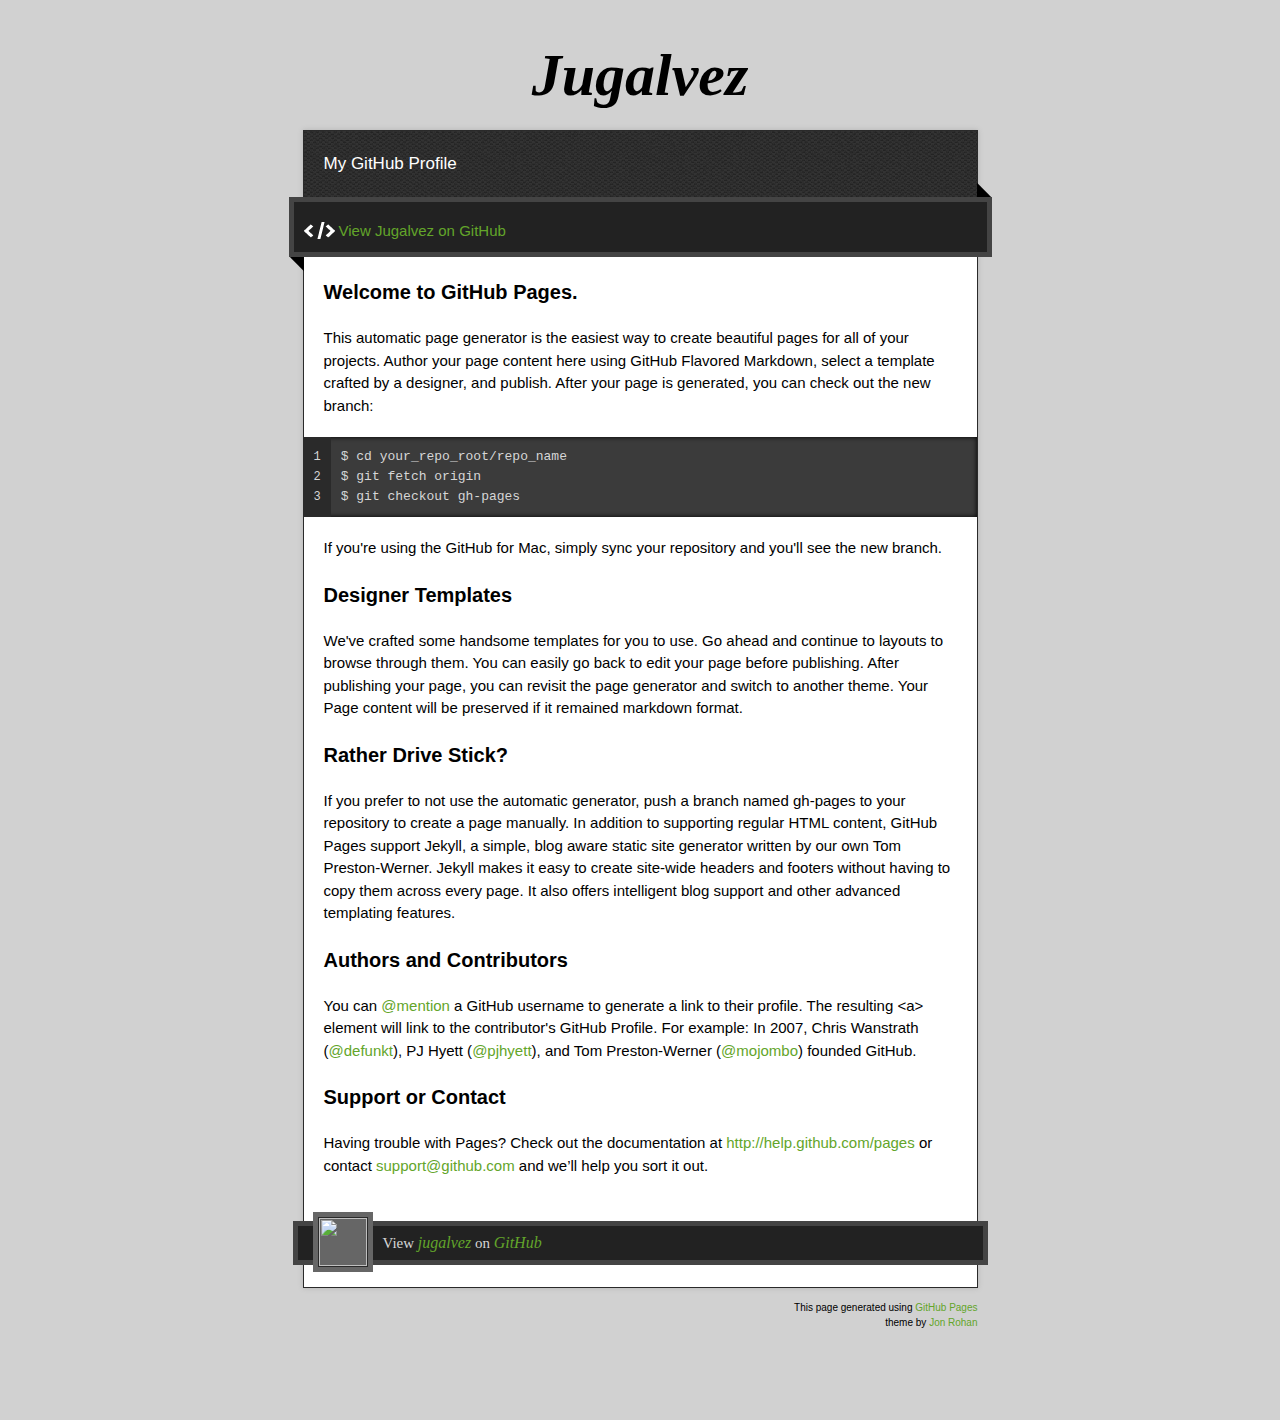
==== index.html @ 057c9011 "Replace master branch with page content via GitHub" ====
<!doctype html>
<!-- The Time Machine GitHub pages theme was designed and developed by Jon Rohan, on Feb 7, 2012. -->
<!-- Follow him for fun. http://twitter.com/jonrohan. Tail his code on http://github.com/jonrohan -->
<html>
<head>
  <meta charset="utf-8">
  <meta http-equiv="X-UA-Compatible" content="IE=edge,chrome=1">

  <link rel="stylesheet" href="stylesheets/stylesheet.css" media="screen"/>
  <link rel="stylesheet" href="stylesheets/pygment_trac.css"/>
  <script type="text/javascript" src="https://ajax.googleapis.com/ajax/libs/jquery/1.7.1/jquery.min.js"></script>
  <script type="text/javascript" src="javascripts/script.js"></script>

  <title>Jugalvez</title>
  <meta name="description" content="My GitHub Profile">

  <meta name="viewport" content="width=device-width,initial-scale=1">

</head>

<body>

  <div class="wrapper">
    <header>
      <h1 class="title">Jugalvez</h1>
    </header>
    <div id="container">
      <p class="tagline">My GitHub Profile</p>
      <div id="main" role="main">
        <div class="download-bar">
        <div class="inner">
          <a href="https://github.com/jugalvez" class="code">View Jugalvez on GitHub</a>
        </div>
        <span class="blc"></span><span class="trc"></span>
        </div>
        <article class="markdown-body">
          <h3>Welcome to GitHub Pages.</h3>

<p>This automatic page generator is the easiest way to create beautiful pages for all of your projects. Author your page content here using GitHub Flavored Markdown, select a template crafted by a designer, and publish. After your page is generated, you can check out the new branch:</p>

<pre><code>$ cd your_repo_root/repo_name
$ git fetch origin
$ git checkout gh-pages
</code></pre>

<p>If you're using the GitHub for Mac, simply sync your repository and you'll see the new branch.</p>

<h3>Designer Templates</h3>

<p>We've crafted some handsome templates for you to use. Go ahead and continue to layouts to browse through them. You can easily go back to edit your page before publishing. After publishing your page, you can revisit the page generator and switch to another theme. Your Page content will be preserved if it remained markdown format.</p>

<h3>Rather Drive Stick?</h3>

<p>If you prefer to not use the automatic generator, push a branch named <code>gh-pages</code> to your repository to create a page manually. In addition to supporting regular HTML content, GitHub Pages support Jekyll, a simple, blog aware static site generator written by our own Tom Preston-Werner. Jekyll makes it easy to create site-wide headers and footers without having to copy them across every page. It also offers intelligent blog support and other advanced templating features.</p>

<h3>Authors and Contributors</h3>

<p>You can <a href="https://github.com/blog/821" class="user-mention">@mention</a> a GitHub username to generate a link to their profile. The resulting <code>&lt;a&gt;</code> element will link to the contributor's GitHub Profile. For example: In 2007, Chris Wanstrath (<a href="https://github.com/defunkt" class="user-mention">@defunkt</a>), PJ Hyett (<a href="https://github.com/pjhyett" class="user-mention">@pjhyett</a>), and Tom Preston-Werner (<a href="https://github.com/mojombo" class="user-mention">@mojombo</a>) founded GitHub.</p>

<h3>Support or Contact</h3>

<p>Having trouble with Pages? Check out the documentation at <a href="http://help.github.com/pages">http://help.github.com/pages</a> or contact <a href="mailto:support@github.com">support@github.com</a> and we’ll help you sort it out.</p>
        </article>
      </div>
    </div>
    <footer>
      <div class="owner">

      <p><a href="https://github.com/jugalvez" class="avatar"><img src="https://secure.gravatar.com/avatar/25b839e90ceeb5f144a3f319e9a1ae0c?s=30&amp;d=https://a248.e.akamai.net/assets.github.com%2Fimages%2Fgravatars%2Fgravatar-user-420.png" width="48" height="48"/></a>View <a href="https://github.com/jugalvez">jugalvez</a> on <a href="https://www.github.com">GitHub</a></p>

      </div>
      <div class="creds">
        <small>This page generated using <a href="https://pages.github.com/">GitHub Pages</a><br/>theme by <a href="http://twitter.com/jonrohan/">Jon Rohan</a></small>
      </div>
    </footer>
  </div>
  <div class="current-section">
    <a href="#top">Scroll to top</a>
    <a href="https://github.com/jugalvez/jugalvez.github.com/tarball/master" class="tar">tar</a><a href="https://github.com/jugalvez/jugalvez.github.com/zipball/master" class="zip">zip</a><a href="" class="code">source code</a>
    <p class="name"></p>
  </div>

  
</body>
</html>
---- stylesheets/stylesheet.css ----
/* http://meyerweb.com/eric/tools/css/reset/
   v2.0 | 20110126
   License: none (public domain)
*/

html, body, div, span, applet, object, iframe,
h1, h2, h3, h4, h5, h6, p, blockquote, pre,
a, abbr, acronym, address, big, cite, code,
del, dfn, em, img, ins, kbd, q, s, samp,
small, strike, strong, sub, sup, tt, var,
b, u, i, center,
dl, dt, dd, ol, ul, li,
fieldset, form, label, legend,
table, caption, tbody, tfoot, thead, tr, th, td,
article, aside, canvas, details, embed,
figure, figcaption, footer, header, hgroup,
menu, nav, output, ruby, section, summary,
time, mark, audio, video {
  margin: 0;
  padding: 0;
  border: 0;
  font-size: 100%;
  font: inherit;
  vertical-align: baseline;
}
/* HTML5 display-role reset for older browsers */
article, aside, details, figcaption, figure,
footer, header, hgroup, menu, nav, section {
  display: block;
}
body {
  line-height: 1;
}
ol, ul {
  list-style: none;
}
blockquote, q {
  quotes: none;
}
blockquote:before, blockquote:after,
q:before, q:after {
  content: '';
  content: none;
}
table {
  border-collapse: collapse;
  border-spacing: 0;
}

/* Style */

body {
  font-size: 15px;
  font-family: Arial, Arial, Helvetica, sans-serif;
  line-height: 1.5;
  background: #D1D1D1;
}

a {
  color: #63a52a;
  text-decoration: none;
  -webkit-transition: color ease-in-out 0.3s;
}

a:hover {
  text-decoration: underline;
  color: #90D355;
}

h1.title {
  margin: 30px 20px 10px;
  font-size: 60px;
  font-weight: bold;
  font-style: italic;
  font-family:Georgia, serif;
  text-align: center;
}

.wrapper {
  width: 675px;
  margin: 0 auto;
}

#container {
  border: 1px solid #2a2a2a;
  background: #ddd url(../images/pattern.png);
  box-shadow: 0 0 5px #b1b1b1;
}

p.tagline {
  padding: 20px 20px 0;
  color: #fff;
  font-size: 17px;
}

#main {
  margin-top: 20px;
  padding: 0 20px 90px;
  background-color: #fff;
}

.download-bar {
  background: #222;
  border: 5px solid #444;
  padding: 10px;
  margin: 0 -35px 20px;
  position: relative;
}

.download-bar .inner {
  overflow: hidden;
}

.download-bar .watch-fork iframe {
  display: block;
  float: left;
  border-right: 1px solid #ddd;
  padding-right: 5px;
}
.download-bar .watch-fork iframe.last {
  border-right: 0 none;
  padding-right: 0;
  padding-left: 5px;
  border-left: 1px solid #fff;
}
.download-bar .watch-fork {
  overflow: hidden;
  float: right;
  background-color: #eee;
  padding: 5px;
  border-radius: 3px;
}

.download-bar .blc {
  border: 10px solid black;
  border-color: transparent transparent black;
  width: 0;
  height: 0;
  display: block;
  position: absolute;
  bottom: -15px;
  left: 0;
  -moz-transform: rotate(45deg);
  -webkit-transform: rotate(45deg);
}

.download-bar .trc {
  border: 10px solid black;
  border-color:  black transparent transparent;
  width: 0;
  height: 0;
  display: block;
  position: absolute;
  top: -15px;
  right: 0;
  -moz-transform: rotate(45deg);
  -webkit-transform: rotate(45deg);
}

.download-bar .avatar {
  border: 1px solid black;
  display: block;
  padding: 4px;
  float: left;
}

.download-bar .avatar img {
  display: block;
}

.download-bar a.code {
  background: transparent url(../images/code.png) no-repeat 0 2px;
  padding-left: 35px;
  margin-top: 8px;
  display: block;
  float: left;
  text-indent: 0;
  width: auto;
  height: auto;
  opacity: 1;
  -moz-opacity: 1;
  filter:alpha(opacity=1);
}

.current-section {
  position: fixed;
  top: 0;
  left: 50%;
  width: 693px;
  margin-left: -352px;
  background: #222;
  border: 5px solid #444;
  color: #fff;
  opacity: 0;
  visibility: hidden;
  -webkit-transition: opacity ease-in-out 0.3s;
}

.current-section p {
  padding: 5px 27px;
  font-size: 24px;
  font-weight: bold;
}

.current-section a {
  float: right;
  text-indent: -10000px;
  background: transparent url(../images/top.png) no-repeat 0 0;
  width: 20px;
  height: 20px;
  opacity: 0.8;
  margin-right: 12px;
  margin-top: 12px;
  -moz-opacity: 0.8;
  filter:alpha(opacity=8);
  -webkit-transition: opacity ease-in-out 0.3s;
}

.current-section a:hover {
  opacity: 1;
  -moz-opacity: 1;
  filter:alpha(opacity=1);
}

.current-section a.zip {
  margin-right: 8px;
}

a.zip,
a.zip span {
  background: transparent url(../images/zip.png) no-repeat 0 0;
  width: 30px;
  height: 21px;
  opacity: 0.8;
  display: inline-block;
  text-indent: -10000px;
  -moz-opacity: 0.8;
  filter:alpha(opacity=8);
  -webkit-transition: opacity ease-in-out 0.3s;
}

a.tar,
a.tar span {
  background: transparent url(../images/tar.png) no-repeat 0 0;
  width: 30px;
  height: 21px;
  opacity: 0.8;
  display: inline-block;
  text-indent: -10000px;
  -moz-opacity: 0.8;
  filter:alpha(opacity=8);
  -webkit-transition: opacity ease-in-out 0.3s;
}

a.code {
  background: transparent url(../images/code.png) no-repeat 0 2px;
  width: 30px;
  height: 21px;
  display: block;
  opacity: 0.8;
  display: inline-block;
  text-indent: -10000px;
  -moz-opacity: 0.8;
  filter:alpha(opacity=8);
  -webkit-transition: opacity ease-in-out 0.3s;
}

a.zip:hover,
a.tar:hover,
a.code:hover {
  opacity: 1;
  -moz-opacity: 1;
  filter:alpha(opacity=1);
}

a.download-button {
  border: 1px solid black;
  border-radius: 3px;
  display: inline-block;
  text-indent: 0!important;
  width: auto;
  float: right;
  background: #999; /* for non-css3 browsers */
  filter: progid:DXImageTransform.Microsoft.gradient(startColorstr='#37ADD4', endColorstr='#1B657E'); /* for IE */
  background: -webkit-gradient(linear, left top, left bottom, from(#37ADD4), to(#1B657E)); /* for webkit browsers */
  background: -moz-linear-gradient(top,  #37ADD4,  #1B657E); /* for firefox 3.6+ */
  height: auto;
  margin-left: 10px;
}

a.download-button span {
  background-position: 10px 5px;
  width: auto;
  height: auto;
  padding: 5px 10px;
  padding-left: 45px;
  display: inline-block;
  text-indent: 0!important;
  color: #fff;
}

footer {
  margin-bottom: 60px;
  padding-bottom: 60px;
}

footer .owner {
  background: #222;
  border: 5px solid #444;
  padding: 5px 15px;
  margin: -67px -10px 35px;
  color: #d6d6d6;
}

footer .creds small {
  float: right;
  font-size: 10px;
  text-align: right;
  margin-left: 15px;
}

footer .owner .avatar {
  background-color: #666;
  display: block;
  margin: -19px 10px 0 0;
  width: 60px;
  float: left;
}

footer .owner img {
  display: block;
  border: 1px solid #2a2a2a;
  margin: 5px;
}

footer .owner p {
  font-family:Georgia, serif;
}

footer .owner p a {
  font-size: 16px;
  font-style: italic;
}

/* Markdown */
.markdown-body h1,
.markdown-body h2,
.markdown-body h3,
.markdown-body h4,
.markdown-body h5,
.markdown-body h6,
.markdown-body p,
.markdown-body pre,
.markdown-body ul,
.markdown-body ol,
.markdown-body dl,
.markdown-body table,
.markdown-body blockquote {
  margin-bottom: 20px;
}

.markdown-body h1,
.markdown-body h2,
.markdown-body h3,
.markdown-body h4,
.markdown-body h5,
.markdown-body h6 {
  font-weight: bold;
}

.markdown-body h1 {
  font-size: 28px;
}

.markdown-body h2 {
  font-size: 24px;
  color: #557398;
}

.markdown-body h3 {
  font-size: 20px;
}

.markdown-body h4 {
  font-size: 18px;
}

.markdown-body h5 {
  font-size: 16px;
}

.markdown-body pre {
  padding: 10px 70px 10px 0;
  margin-left: -20px;
  margin-right: -20px;
  font-family: 'Monaco', 'Lucida Console', monospace;
  font-size: 13px;
  line-height: 20px;
  box-shadow: inset 0 0 5px #000;
  word-wrap: break-word;
  background-color:#3b3b3b;
  color: #d6d6d6;
}

.markdown-body pre.lines {
  font-size: 12px;
  margin:0 10px 0 -20px;
  padding: 10px;
  float:  left;
  display: block;
  text-align: right;
  box-shadow: none;
  background-color:#2a2a2a;
  color: #d6d6d6;
}

.markdown-body ul,
.markdown-body ol {
  padding-left: 30px;
}

.markdown-body ul {
  list-style-type: disc;
}

.markdown-body li,
.markdown-body li p,
.markdown-body dd,
.markdown-body dd p {
  margin-bottom: 10px;
}

.markdown-body li pre,
.markdown-body li pre.lines,
.markdown-body dd pre,
.markdown-body dd pre.lines {
  margin-left: -35px;
}

.markdown-body dt {
  font-weight: bold;
  font-style: italic;
}

.markdown-body dd {
  margin-left: 15px;
}

.markdown-body table {
  width: 673px;
  margin-left: -20px;
  margin-right: -20px;
}

.markdown-body tbody {
  border-top: 2px solid #557398;
  border-bottom: 2px solid #557398;
  background-color: #EBEFF4;
}

.markdown-body table td * {
  margin: 0;
}

.markdown-body td {
  border-right: 1px solid #557398;
  border-bottom: 1px solid #557398;
  padding: 5px;
}

.markdown-body td:first-child,
.markdown-body th:first-child {
  width: 30%;
  padding-left: 20px;
}

.markdown-body td:last-child {
  border-right: 0 none;
}

.markdown-body th {
  font-size: 18px;
  font-weight: bold;
  text-align: left;
  padding: 5px;
}

.markdown-body tt {
  background-color:#3b3b3b;
  color: #d6d6d6;
  padding: 2px 3px;
}

.markdown-body blockquote {
  font-style: italic;
  font-family:Georgia, serif;
  font-size: 17px;
  border-top: 3px solid #333;
  border-bottom: 3px solid #333;
  padding: 10px 20px;
  padding-left: 50px;
}

.markdown-body blockquote:before {
  font-style: italic;
  font-family: Georgia, serif;
  font-size: 90px;
  height: 90px;
  margin-left: -60px;
  margin-top: -25px;
  content: "‟";
  display: block;
  float: left;
}

.markdown-body img {
  max-width: 100%;
  @include box-sizing(border-box);
}

.highlight  { background: #ffffff; }
.highlight .c { color: #999988; font-style: italic } /* Comment */
.highlight .err { color: #a61717; background-color: #e3d2d2 } /* Error */
.highlight .k { font-weight: bold } /* Keyword */
.highlight .o { font-weight: bold } /* Operator */
.highlight .cm { color: #999988; font-style: italic } /* Comment.Multiline */
.highlight .cp { color: #999999; font-weight: bold } /* Comment.Preproc */
.highlight .c1 { color: #999988; font-style: italic } /* Comment.Single */
.highlight .cs { color: #999999; font-weight: bold; font-style: italic } /* Comment.Special */
.highlight .gd { color: #000000; background-color: #ffdddd } /* Generic.Deleted */
.highlight .gd .x { color: #000000; background-color: #ffaaaa } /* Generic.Deleted.Specific */
.highlight .ge { font-style: italic } /* Generic.Emph */
.highlight .gr { color: #aa0000 } /* Generic.Error */
.highlight .gh { color: #999999 } /* Generic.Heading */
.highlight .gi { color: #000000; background-color: #ddffdd } /* Generic.Inserted */
.highlight .gi .x { color: #000000; background-color: #aaffaa } /* Generic.Inserted.Specific */
.highlight .go { color: #888888 } /* Generic.Output */
.highlight .gp { color: #555555 } /* Generic.Prompt */
.highlight .gs { font-weight: bold } /* Generic.Strong */
.highlight .gu { color: #800080; font-weight: bold; } /* Generic.Subheading */
.highlight .gt { color: #aa0000 } /* Generic.Traceback */
.highlight .kc { font-weight: bold } /* Keyword.Constant */
.highlight .kd { font-weight: bold } /* Keyword.Declaration */
.highlight .kn { font-weight: bold } /* Keyword.Namespace */
.highlight .kp { font-weight: bold } /* Keyword.Pseudo */
.highlight .kr { font-weight: bold } /* Keyword.Reserved */
.highlight .kt { color: #445588; font-weight: bold } /* Keyword.Type */
.highlight .m { color: #009999 } /* Literal.Number */
.highlight .s { color: #d14 } /* Literal.String */
.highlight .na { color: #008080 } /* Name.Attribute */
.highlight .nb { color: #0086B3 } /* Name.Builtin */
.highlight .nc { color: #445588; font-weight: bold } /* Name.Class */
.highlight .no { color: #008080 } /* Name.Constant */
.highlight .ni { color: #800080 } /* Name.Entity */
.highlight .ne { color: #990000; font-weight: bold } /* Name.Exception */
.highlight .nf { color: #990000; font-weight: bold } /* Name.Function */
.highlight .nn { color: #555555 } /* Name.Namespace */
.highlight .nt { color: #000080 } /* Name.Tag */
.highlight .nv { color: #008080 } /* Name.Variable */
.highlight .ow { font-weight: bold } /* Operator.Word */
.highlight .w { color: #bbbbbb } /* Text.Whitespace */
.highlight .mf { color: #009999 } /* Literal.Number.Float */
.highlight .mh { color: #009999 } /* Literal.Number.Hex */
.highlight .mi { color: #009999 } /* Literal.Number.Integer */
.highlight .mo { color: #009999 } /* Literal.Number.Oct */
.highlight .sb { color: #d14 } /* Literal.String.Backtick */
.highlight .sc { color: #d14 } /* Literal.String.Char */
.highlight .sd { color: #d14 } /* Literal.String.Doc */
.highlight .s2 { color: #d14 } /* Literal.String.Double */
.highlight .se { color: #d14 } /* Literal.String.Escape */
.highlight .sh { color: #d14 } /* Literal.String.Heredoc */
.highlight .si { color: #d14 } /* Literal.String.Interpol */
.highlight .sx { color: #d14 } /* Literal.String.Other */
.highlight .sr { color: #009926 } /* Literal.String.Regex */
.highlight .s1 { color: #d14 } /* Literal.String.Single */
.highlight .ss { color: #990073 } /* Literal.String.Symbol */
.highlight .bp { color: #999999 } /* Name.Builtin.Pseudo */
.highlight .vc { color: #008080 } /* Name.Variable.Class */
.highlight .vg { color: #008080 } /* Name.Variable.Global */
.highlight .vi { color: #008080 } /* Name.Variable.Instance */
.highlight .il { color: #009999 } /* Literal.Number.Integer.Long */
---- stylesheets/pygment_trac.css ----
.highlight  { background: #ffffff; }
.highlight .c { color: #999988; font-style: italic } /* Comment */
.highlight .err { color: #a61717; background-color: #e3d2d2 } /* Error */
.highlight .k { font-weight: bold } /* Keyword */
.highlight .o { font-weight: bold } /* Operator */
.highlight .cm { color: #999988; font-style: italic } /* Comment.Multiline */
.highlight .cp { color: #999999; font-weight: bold } /* Comment.Preproc */
.highlight .c1 { color: #999988; font-style: italic } /* Comment.Single */
.highlight .cs { color: #999999; font-weight: bold; font-style: italic } /* Comment.Special */
.highlight .gd { color: #000000; background-color: #ffdddd } /* Generic.Deleted */
.highlight .gd .x { color: #000000; background-color: #ffaaaa } /* Generic.Deleted.Specific */
.highlight .ge { font-style: italic } /* Generic.Emph */
.highlight .gr { color: #aa0000 } /* Generic.Error */
.highlight .gh { color: #999999 } /* Generic.Heading */
.highlight .gi { color: #000000; background-color: #ddffdd } /* Generic.Inserted */
.highlight .gi .x { color: #000000; background-color: #aaffaa } /* Generic.Inserted.Specific */
.highlight .go { color: #888888 } /* Generic.Output */
.highlight .gp { color: #555555 } /* Generic.Prompt */
.highlight .gs { font-weight: bold } /* Generic.Strong */
.highlight .gu { color: #800080; font-weight: bold; } /* Generic.Subheading */
.highlight .gt { color: #aa0000 } /* Generic.Traceback */
.highlight .kc { font-weight: bold } /* Keyword.Constant */
.highlight .kd { font-weight: bold } /* Keyword.Declaration */
.highlight .kn { font-weight: bold } /* Keyword.Namespace */
.highlight .kp { font-weight: bold } /* Keyword.Pseudo */
.highlight .kr { font-weight: bold } /* Keyword.Reserved */
.highlight .kt { color: #445588; font-weight: bold } /* Keyword.Type */
.highlight .m { color: #009999 } /* Literal.Number */
.highlight .s { color: #d14 } /* Literal.String */
.highlight .na { color: #008080 } /* Name.Attribute */
.highlight .nb { color: #0086B3 } /* Name.Builtin */
.highlight .nc { color: #445588; font-weight: bold } /* Name.Class */
.highlight .no { color: #008080 } /* Name.Constant */
.highlight .ni { color: #800080 } /* Name.Entity */
.highlight .ne { color: #990000; font-weight: bold } /* Name.Exception */
.highlight .nf { color: #990000; font-weight: bold } /* Name.Function */
.highlight .nn { color: #555555 } /* Name.Namespace */
.highlight .nt { color: #000080 } /* Name.Tag */
.highlight .nv { color: #008080 } /* Name.Variable */
.highlight .ow { font-weight: bold } /* Operator.Word */
.highlight .w { color: #bbbbbb } /* Text.Whitespace */
.highlight .mf { color: #009999 } /* Literal.Number.Float */
.highlight .mh { color: #009999 } /* Literal.Number.Hex */
.highlight .mi { color: #009999 } /* Literal.Number.Integer */
.highlight .mo { color: #009999 } /* Literal.Number.Oct */
.highlight .sb { color: #d14 } /* Literal.String.Backtick */
.highlight .sc { color: #d14 } /* Literal.String.Char */
.highlight .sd { color: #d14 } /* Literal.String.Doc */
.highlight .s2 { color: #d14 } /* Literal.String.Double */
.highlight .se { color: #d14 } /* Literal.String.Escape */
.highlight .sh { color: #d14 } /* Literal.String.Heredoc */
.highlight .si { color: #d14 } /* Literal.String.Interpol */
.highlight .sx { color: #d14 } /* Literal.String.Other */
.highlight .sr { color: #009926 } /* Literal.String.Regex */
.highlight .s1 { color: #d14 } /* Literal.String.Single */
.highlight .ss { color: #990073 } /* Literal.String.Symbol */
.highlight .bp { color: #999999 } /* Name.Builtin.Pseudo */
.highlight .vc { color: #008080 } /* Name.Variable.Class */
.highlight .vg { color: #008080 } /* Name.Variable.Global */
.highlight .vi { color: #008080 } /* Name.Variable.Instance */
.highlight .il { color: #009999 } /* Literal.Number.Integer.Long */

.type-csharp .highlight .k { color: #0000FF }
.type-csharp .highlight .kt { color: #0000FF }
.type-csharp .highlight .nf { color: #000000; font-weight: normal }
.type-csharp .highlight .nc { color: #2B91AF }
.type-csharp .highlight .nn { color: #000000 }
.type-csharp .highlight .s { color: #A31515 }
.type-csharp .highlight .sc { color: #A31515 }
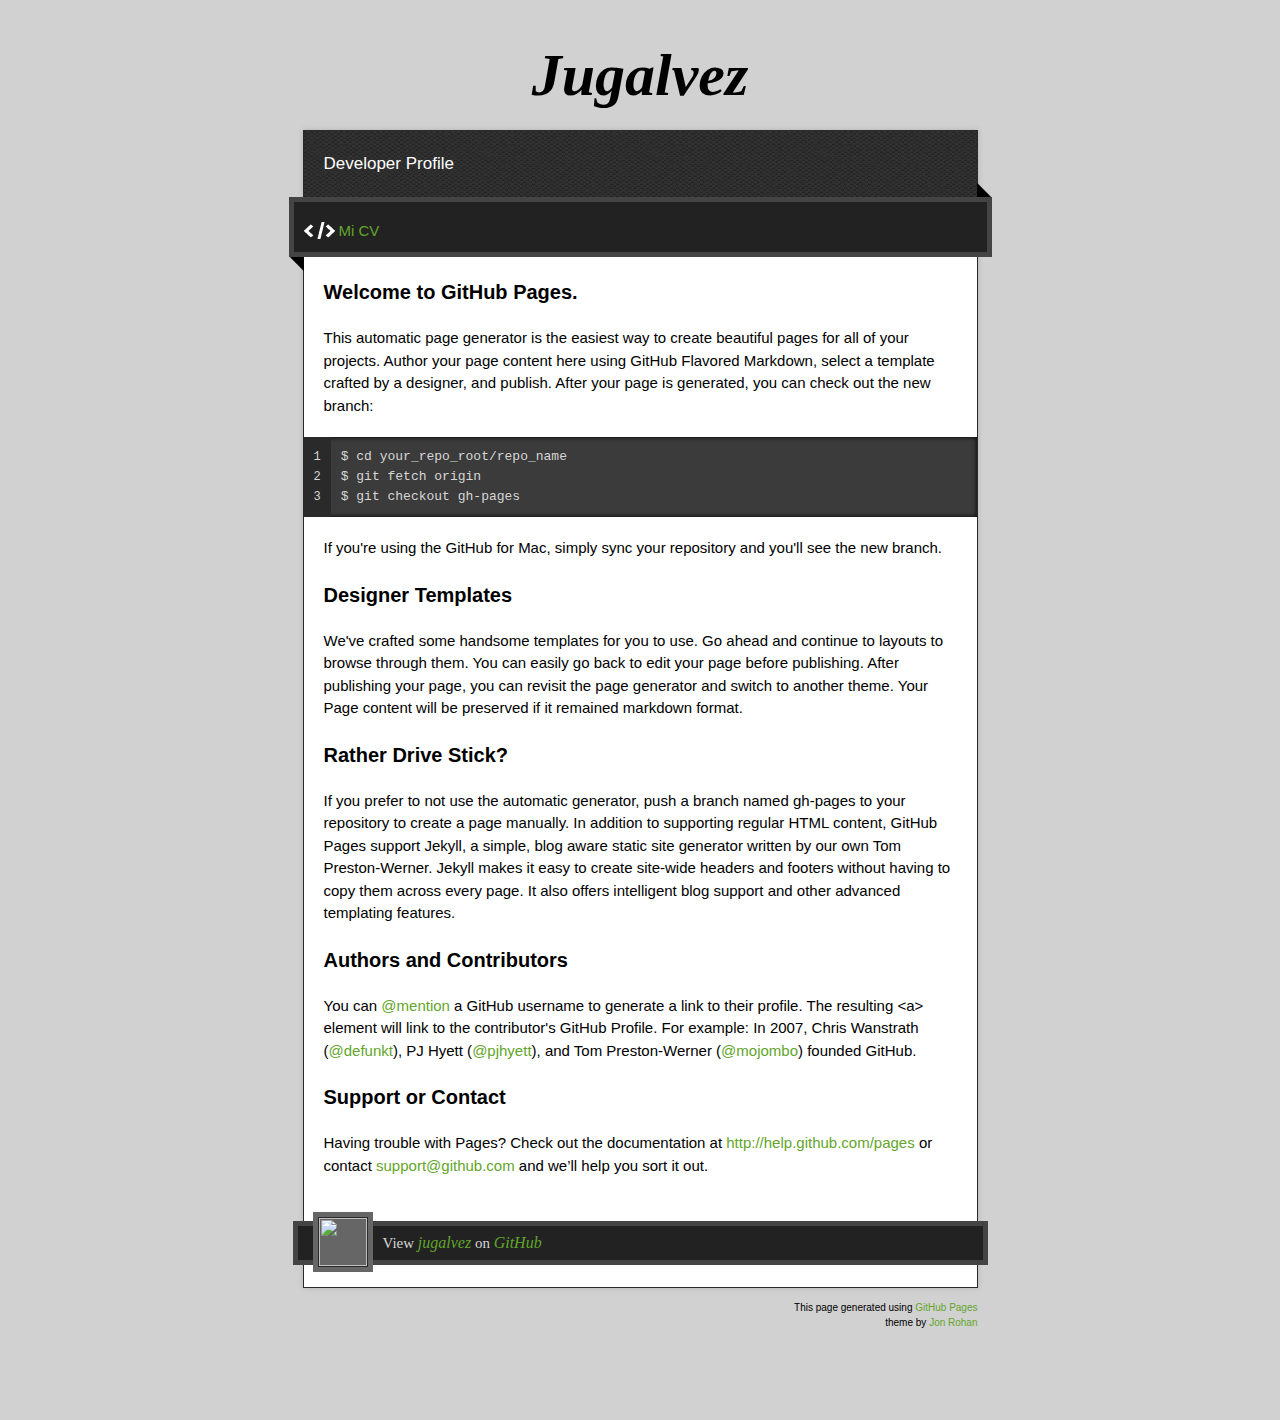
==== commit 9ec11cb9: "web" ====
--- a/index.html
+++ b/index.html
@@ -25,11 +25,11 @@
       <h1 class="title">Jugalvez</h1>
     </header>
     <div id="container">
-      <p class="tagline">My GitHub Profile</p>
+      <p class="tagline">Developer Profile</p>
       <div id="main" role="main">
         <div class="download-bar">
         <div class="inner">
-          <a href="https://github.com/jugalvez" class="code">View Jugalvez on GitHub</a>
+          <a href="https://github.com/jugalvez" class="code">Mi CV</a>
         </div>
         <span class="blc"></span><span class="trc"></span>
         </div>
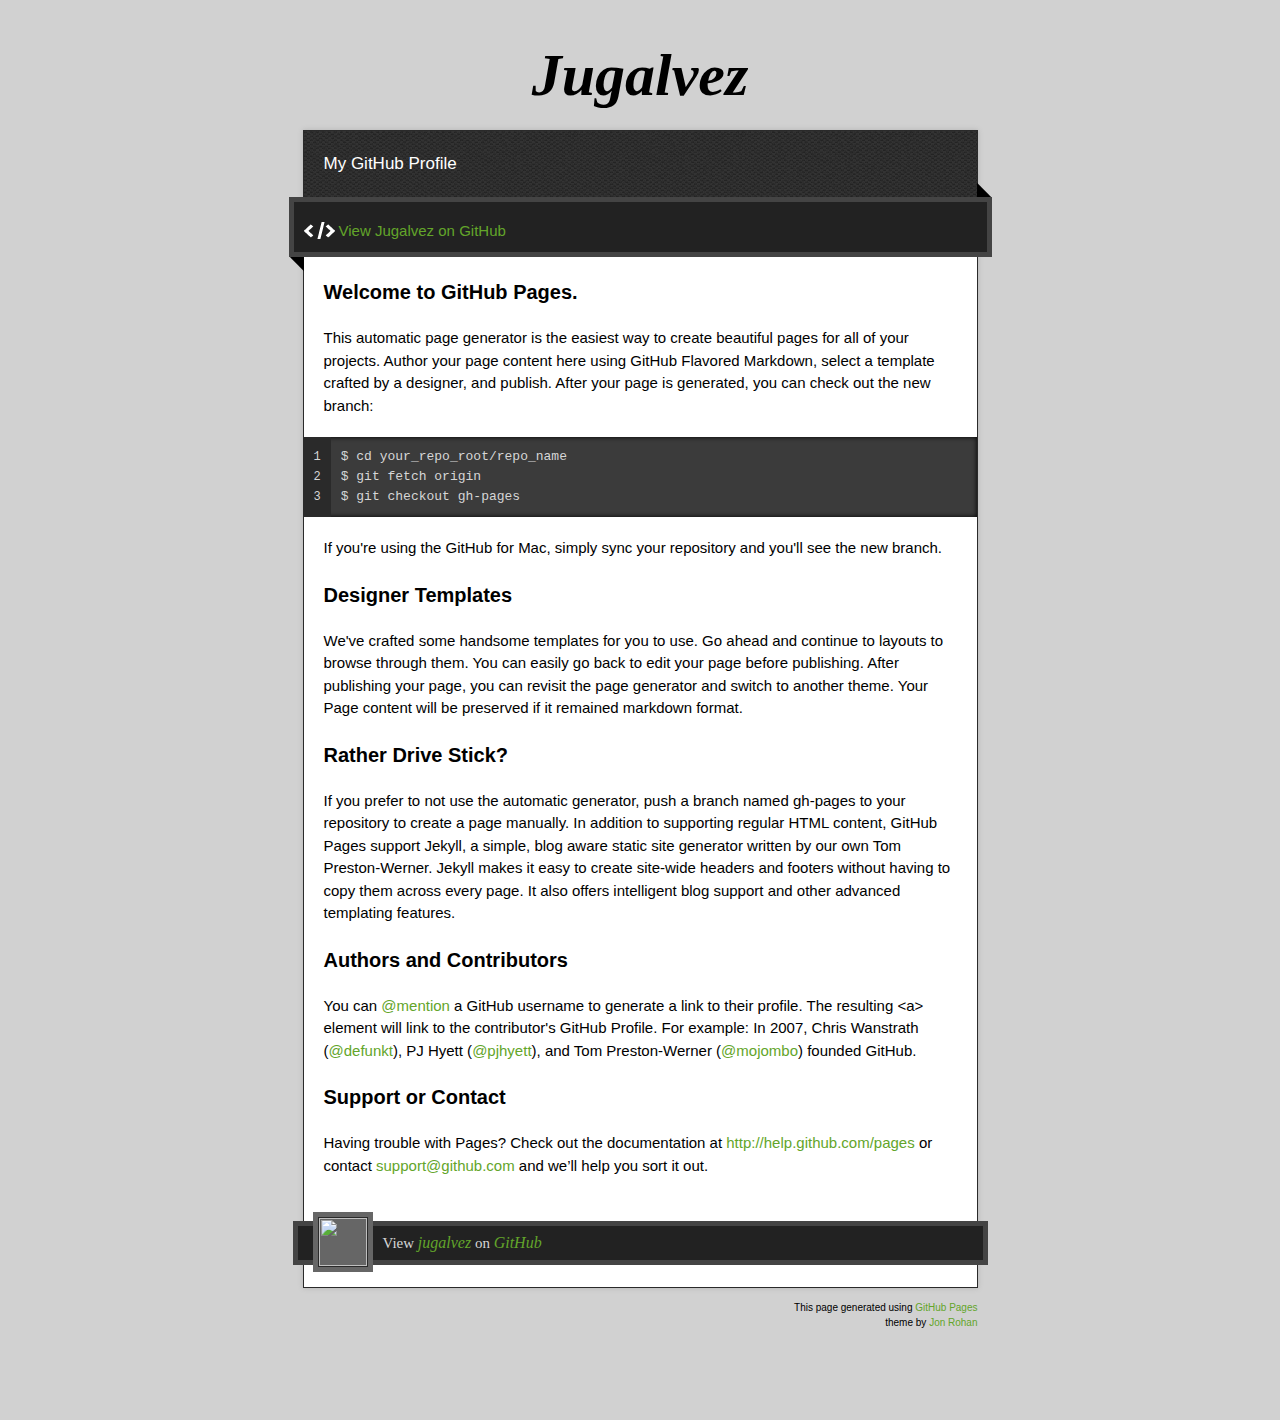
==== commit 59cbce64: "Merge branch 'master' of https://github.com/jugalvez/jugalvez.github.com" ====
--- a/index.html
+++ b/index.html
@@ -25,11 +25,11 @@
       <h1 class="title">Jugalvez</h1>
     </header>
     <div id="container">
-      <p class="tagline">Developer Profile</p>
+      <p class="tagline">My GitHub Profile</p>
       <div id="main" role="main">
         <div class="download-bar">
         <div class="inner">
-          <a href="https://github.com/jugalvez" class="code">Mi CV</a>
+          <a href="https://github.com/jugalvez" class="code">View Jugalvez on GitHub</a>
         </div>
         <span class="blc"></span><span class="trc"></span>
         </div>
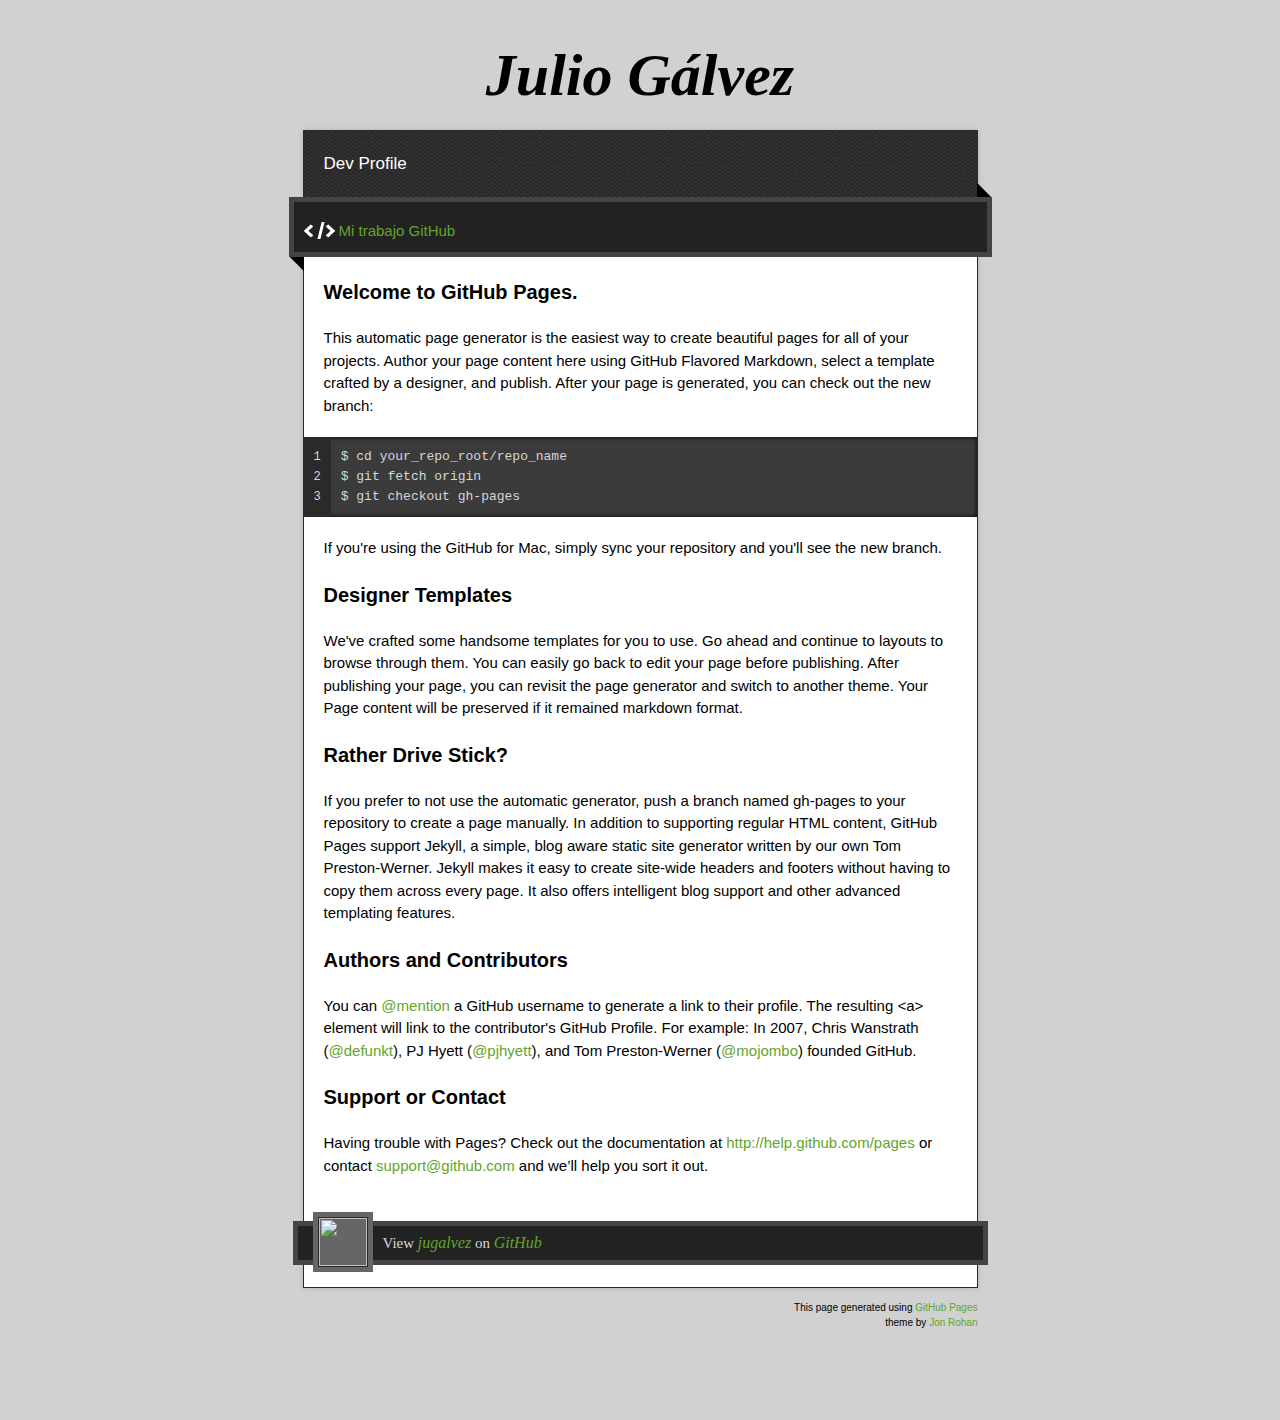
==== commit e94d4f83: "Personalizado" ====
--- a/index.html
+++ b/index.html
@@ -22,14 +22,14 @@
 
   <div class="wrapper">
     <header>
-      <h1 class="title">Jugalvez</h1>
+      <h1 class="title">Julio Gálvez</h1>
     </header>
     <div id="container">
-      <p class="tagline">My GitHub Profile</p>
+      <p class="tagline">Dev Profile</p>
       <div id="main" role="main">
         <div class="download-bar">
         <div class="inner">
-          <a href="https://github.com/jugalvez" class="code">View Jugalvez on GitHub</a>
+          <a href="https://github.com/jugalvez" class="code">Mi trabajo GitHub</a>
         </div>
         <span class="blc"></span><span class="trc"></span>
         </div>
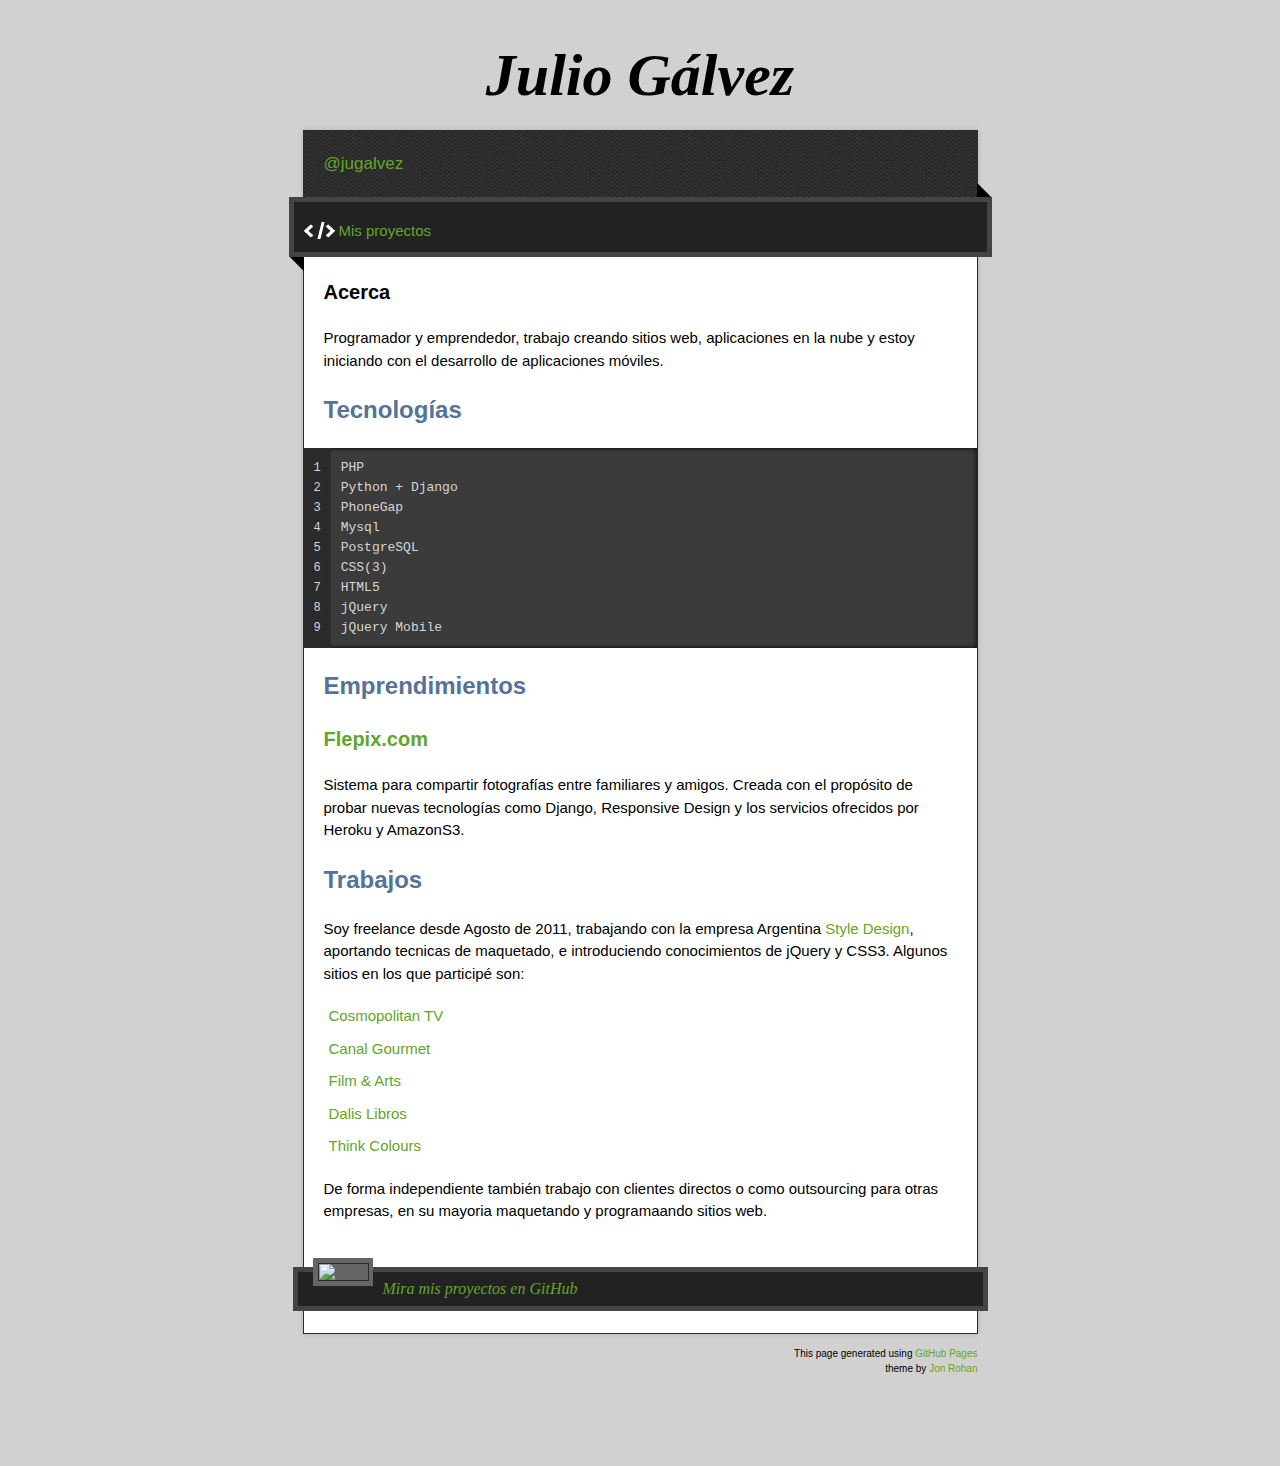
==== commit f7b4daf7: "Web" ====
--- a/index.html
+++ b/index.html
@@ -3,81 +3,106 @@
 <!-- Follow him for fun. http://twitter.com/jonrohan. Tail his code on http://github.com/jonrohan -->
 <html>
 <head>
-  <meta charset="utf-8">
-  <meta http-equiv="X-UA-Compatible" content="IE=edge,chrome=1">
+  <meta charset='utf-8'>
+  <meta http-equiv='X-UA-Compatible' content='IE=edge,chrome=1'>
 
-  <link rel="stylesheet" href="stylesheets/stylesheet.css" media="screen"/>
-  <link rel="stylesheet" href="stylesheets/pygment_trac.css"/>
-  <script type="text/javascript" src="https://ajax.googleapis.com/ajax/libs/jquery/1.7.1/jquery.min.js"></script>
-  <script type="text/javascript" src="javascripts/script.js"></script>
+  <link rel='stylesheet' href='stylesheets/stylesheet.css' media='screen'/>
+  <link rel='stylesheet' href='stylesheets/pygment_trac.css'/>
+  <script type='text/javascript' src='https://ajax.googleapis.com/ajax/libs/jquery/1.7.1/jquery.min.js'></script>
+  <script type='text/javascript' src='javascripts/script.js'></script>
 
-  <title>Jugalvez</title>
-  <meta name="description" content="My GitHub Profile">
+  <title>Julio Gálvez Development Profile</title>
+  <meta name='description' content='My GitHub Profile'>
 
-  <meta name="viewport" content="width=device-width,initial-scale=1">
+  <meta name='viewport' content='width=device-width,initial-scale=1'>
 
 </head>
 
 <body>
 
-  <div class="wrapper">
+  <div class='wrapper'>
     <header>
-      <h1 class="title">Julio Gálvez</h1>
+      <h1 class='title'>Julio Gálvez</h1>
     </header>
-    <div id="container">
-      <p class="tagline">Dev Profile</p>
-      <div id="main" role="main">
-        <div class="download-bar">
-        <div class="inner">
-          <a href="https://github.com/jugalvez" class="code">Mi trabajo GitHub</a>
+    <div id='container'>
+      <p class='tagline'><a href='http://twitter.com/jugalvez' target='_blank'>@jugalvez</a></p>
+      <div id='main' role='main'>
+        <div class='download-bar'>
+        <div class='inner'>
+          <a href='https://github.com/jugalvez' class='code'>Mis proyectos</a>
         </div>
-        <span class="blc"></span><span class="trc"></span>
+        <span class='blc'></span><span class='trc'></span>
         </div>
-        <article class="markdown-body">
-          <h3>Welcome to GitHub Pages.</h3>
+        <article class='markdown-body'>
+          <h3>Acerca</h3>
 
-<p>This automatic page generator is the easiest way to create beautiful pages for all of your projects. Author your page content here using GitHub Flavored Markdown, select a template crafted by a designer, and publish. After your page is generated, you can check out the new branch:</p>
+          <p>Programador y emprendedor, trabajo creando sitios web, aplicaciones en la nube y estoy iniciando con el desarrollo de aplicaciones móviles.</p>
+          <h2>Tecnologías</h2>
 
-<pre><code>$ cd your_repo_root/repo_name
-$ git fetch origin
-$ git checkout gh-pages
+<pre><code>PHP
+Python + Django
+PhoneGap
+Mysql
+PostgreSQL
+CSS(3)
+HTML5
+jQuery
+jQuery Mobile
 </code></pre>
 
-<p>If you're using the GitHub for Mac, simply sync your repository and you'll see the new branch.</p>
+          <h2>Emprendimientos</h2>
 
-<h3>Designer Templates</h3>
+          <h3>
+            <a href='http://flepix.com' target='blank'>Flepix.com</a>
+          </h3>
 
-<p>We've crafted some handsome templates for you to use. Go ahead and continue to layouts to browse through them. You can easily go back to edit your page before publishing. After publishing your page, you can revisit the page generator and switch to another theme. Your Page content will be preserved if it remained markdown format.</p>
+          <p>
+            Sistema para compartir fotografías entre familiares y amigos. Creada con el propósito de probar nuevas tecnologías como Django, Responsive Design y los servicios ofrecidos por Heroku y AmazonS3.
+          </p>
 
-<h3>Rather Drive Stick?</h3>
 
-<p>If you prefer to not use the automatic generator, push a branch named <code>gh-pages</code> to your repository to create a page manually. In addition to supporting regular HTML content, GitHub Pages support Jekyll, a simple, blog aware static site generator written by our own Tom Preston-Werner. Jekyll makes it easy to create site-wide headers and footers without having to copy them across every page. It also offers intelligent blog support and other advanced templating features.</p>
+          <h2>Trabajos</h2>
 
-<h3>Authors and Contributors</h3>
+          <p>
+            Soy freelance desde Agosto de 2011, trabajando con la empresa Argentina <a href='http://styledesign.com.ar/' target='blank'>Style Design</a>, aportando tecnicas de maquetado, 
+            e introduciendo conocimientos de jQuery y CSS3. Algunos sitios en los que participé son:
+            
+            <ul style='list-style: none; margin-left: 5px; padding: 0;'>
+              <li><a href="http://www.cosmopolitan.tv/" target='_blank'>Cosmopolitan TV</a></li>
+              <li><a href="http://www.elgourmet.com/" target='_blank'>Canal Gourmet</a></li>
+              <li><a href="http://www.filmandarts.tv/" target='_blank'>Film & Arts</a></li>
+              <li><a href="http://www.dalislibros.com.ar/" target='_blank'>Dalis Libros</a></li>
+              <li><a href="http://www.thinkincolours.com.ar/" target='_blank'>Think Colours</a></li>
+            </ul>
+          </p>
 
-<p>You can <a href="https://github.com/blog/821" class="user-mention">@mention</a> a GitHub username to generate a link to their profile. The resulting <code>&lt;a&gt;</code> element will link to the contributor's GitHub Profile. For example: In 2007, Chris Wanstrath (<a href="https://github.com/defunkt" class="user-mention">@defunkt</a>), PJ Hyett (<a href="https://github.com/pjhyett" class="user-mention">@pjhyett</a>), and Tom Preston-Werner (<a href="https://github.com/mojombo" class="user-mention">@mojombo</a>) founded GitHub.</p>
-
-<h3>Support or Contact</h3>
-
-<p>Having trouble with Pages? Check out the documentation at <a href="http://help.github.com/pages">http://help.github.com/pages</a> or contact <a href="mailto:support@github.com">support@github.com</a> and we’ll help you sort it out.</p>
+          <p>
+            De forma independiente también trabajo con clientes directos o como outsourcing para otras empresas, en su mayoria maquetando y programaando sitios web.
+          </p>
         </article>
       </div>
     </div>
     <footer>
-      <div class="owner">
+      <div class='owner'>
 
-      <p><a href="https://github.com/jugalvez" class="avatar"><img src="https://secure.gravatar.com/avatar/25b839e90ceeb5f144a3f319e9a1ae0c?s=30&amp;d=https://a248.e.akamai.net/assets.github.com%2Fimages%2Fgravatars%2Fgravatar-user-420.png" width="48" height="48"/></a>View <a href="https://github.com/jugalvez">jugalvez</a> on <a href="https://www.github.com">GitHub</a></p>
+      <p>
+        <a href='https://github.com/jugalvez' class='avatar'>
+          <img src='https://twimg0-a.akamaihd.net/profile_images/1393516930/yo.jpg' width='49' />
+        </a>
+
+        <a href='https://github.com/jugalvez'>Mira mis proyectos en GitHub</a>
+      </p>
 
       </div>
-      <div class="creds">
-        <small>This page generated using <a href="https://pages.github.com/">GitHub Pages</a><br/>theme by <a href="http://twitter.com/jonrohan/">Jon Rohan</a></small>
+      <div class='creds'>
+        <small>This page generated using <a href='https://pages.github.com/'>GitHub Pages</a><br/>theme by <a href='http://twitter.com/jonrohan/'>Jon Rohan</a></small>
       </div>
     </footer>
   </div>
-  <div class="current-section">
-    <a href="#top">Scroll to top</a>
-    <a href="https://github.com/jugalvez/jugalvez.github.com/tarball/master" class="tar">tar</a><a href="https://github.com/jugalvez/jugalvez.github.com/zipball/master" class="zip">zip</a><a href="" class="code">source code</a>
-    <p class="name"></p>
+  <div class='current-section'>
+    <a href='#top'>Scroll to top</a>
+    <a href='https://github.com/jugalvez/jugalvez.github.com/tarball/master' class='tar'>tar</a><a href='https://github.com/jugalvez/jugalvez.github.com/zipball/master' class='zip'>zip</a><a href='' class='code'>source code</a>
+    <p class='name'></p>
   </div>
 
   
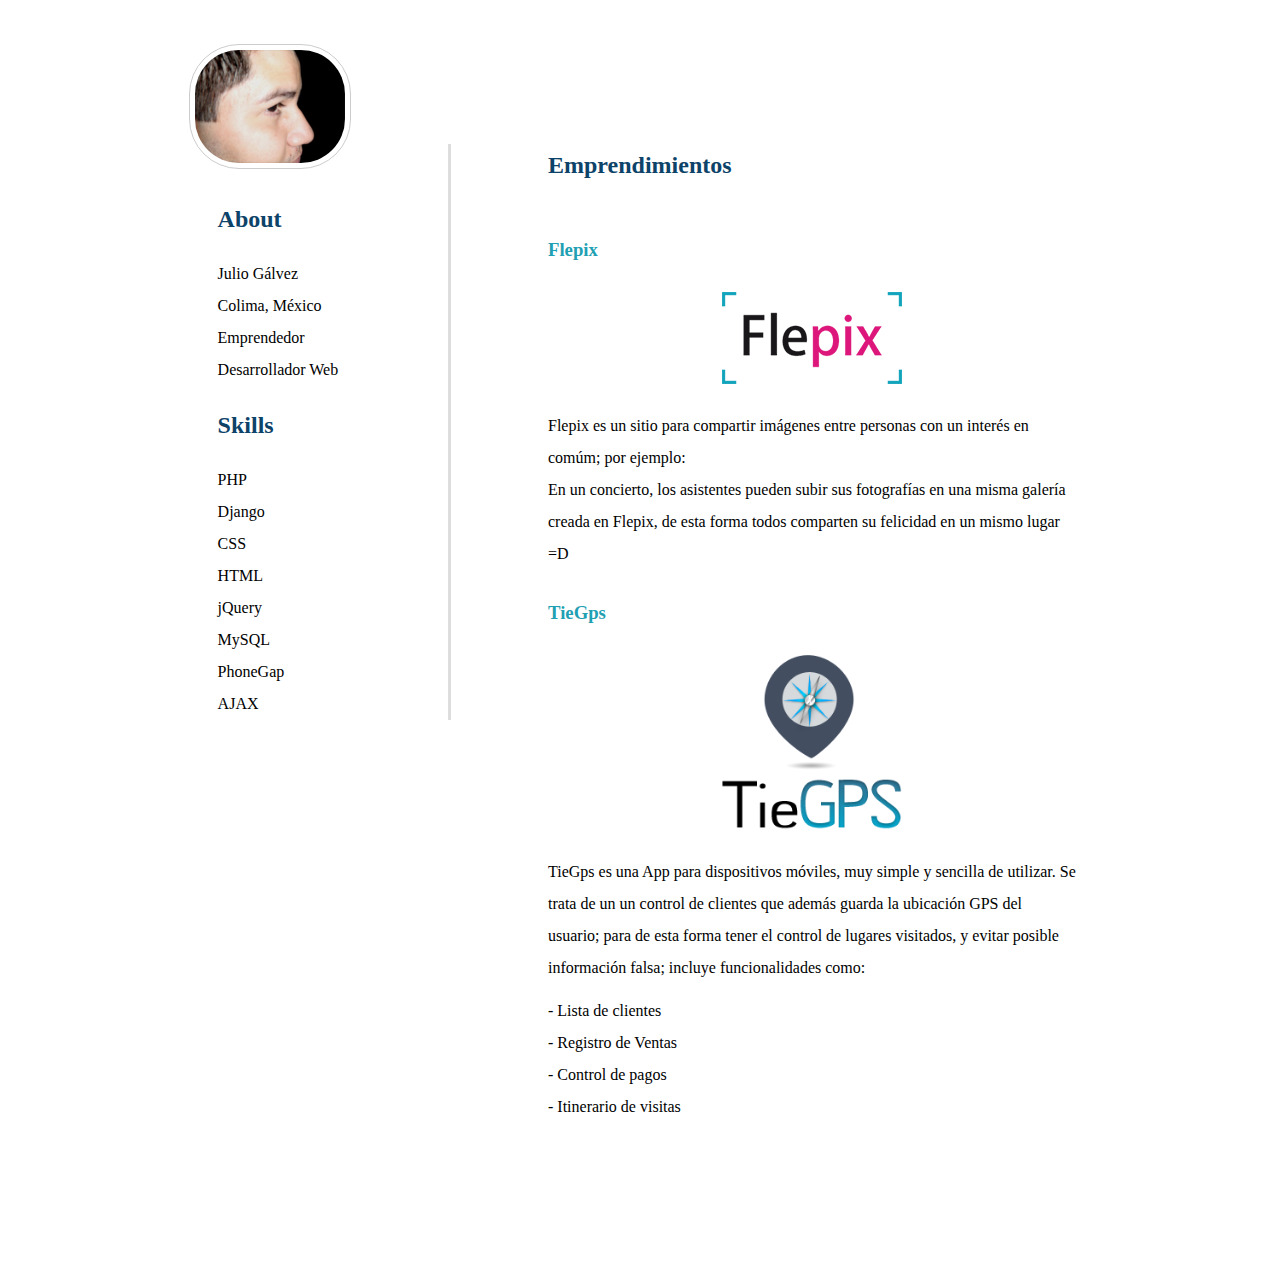
==== commit 632aa0e2: "Rediseño" ====
--- a/index.html
+++ b/index.html
@@ -1,110 +1,83 @@
-<!doctype html>
-<!-- The Time Machine GitHub pages theme was designed and developed by Jon Rohan, on Feb 7, 2012. -->
-<!-- Follow him for fun. http://twitter.com/jonrohan. Tail his code on http://github.com/jonrohan -->
-<html>
-<head>
-  <meta charset='utf-8'>
-  <meta http-equiv='X-UA-Compatible' content='IE=edge,chrome=1'>
+<!DOCTYPE html>
+<html lang='es'>
+    <head>
+        <meta charset='utf-8'>
+        <meta http-equiv='X-UA-Compatible' content='IE=edge,chrome=1'>
+        <title>Julio Gálvez - Profile</title>     
+        <meta name='viewport' content='width=device-width, initial-scale=1'> 
+        <link rel='stylesheet' href='css/normalize.css'> 
+        <link rel='stylesheet' href='css/main.css'>
+        <script src='//ajax.googleapis.com/ajax/libs/jquery/1.8.0/jquery.min.js'></script>
+        <script src='js/prefixfree.min.js'></script>
 
-  <link rel='stylesheet' href='stylesheets/stylesheet.css' media='screen'/>
-  <link rel='stylesheet' href='stylesheets/pygment_trac.css'/>
-  <script type='text/javascript' src='https://ajax.googleapis.com/ajax/libs/jquery/1.7.1/jquery.min.js'></script>
-  <script type='text/javascript' src='javascripts/script.js'></script>
+    </head>
 
-  <title>Julio Gálvez Development Profile</title>
-  <meta name='description' content='My GitHub Profile'>
+    <body>
+        <div id="wrap">
+            <section id='datos'>
+                <article>
+                    <div id='yo'>
+                        <img src='img/jugalvez.jpg' />
+                    </div>
 
-  <meta name='viewport' content='width=device-width,initial-scale=1'>
+                    <div id='detalle'>
+                        <h2>About</h2>
+                        <ul>
+                            <li>Julio Gálvez</li>
+                            <li>Colima, México</li>
+                            <li>Emprendedor</li>
+                            <li>Desarrollador Web</li>
+                            <li></li>
+                            <li></li>
+                        </ul>
 
-</head>
+                        <h2>Skills</h2>
 
-<body>
+                        <ul>
+                            <li>PHP</li>
+                            <li>Django</li>
+                            <li>CSS</li>
+                            <li>HTML</li>
+                            <li>jQuery</li>
+                            <li>MySQL</li>
+                            <li>PhoneGap</li>
+                            <li>AJAX</li>
+                        </ul>
+                    </div>
+                </article>
+            </section>
 
-  <div class='wrapper'>
-    <header>
-      <h1 class='title'>Julio Gálvez</h1>
-    </header>
-    <div id='container'>
-      <p class='tagline'><a href='http://twitter.com/jugalvez' target='_blank'>@jugalvez</a></p>
-      <div id='main' role='main'>
-        <div class='download-bar'>
-        <div class='inner'>
-          <a href='https://github.com/jugalvez' class='code'>Mis proyectos</a>
+            <section id='trabajos'>
+                <h2>Emprendimientos</h2>
+
+                <h3><a href="http://www.flepix.com" target='_blank'>Flepix</a></h3>
+                
+                <img src="img/flepix.png" />
+
+                <p class='desc'>
+                    Flepix es un sitio para compartir imágenes entre personas con un interés en comúm; por ejemplo: <br />
+                    En un concierto, los asistentes pueden subir sus fotografías en 
+                    una misma galería creada en Flepix, de esta forma todos comparten su felicidad en un mismo lugar =D
+                </p>
+
+                <h3><a href="http://safe-crag-1963.herokuapp.com/" target='_blank'>TieGps</a></h3>
+                
+                <img src="img/tie-gps.png" />
+
+                <p class='desc'>
+                    TieGps es una App para dispositivos móviles, muy simple y sencilla de utilizar. Se trata de un un control de clientes que además guarda la ubicación GPS del usuario; para de esta forma tener el control de lugares visitados, y evitar posible información falsa; incluye funcionalidades como: <br />
+                    <ul>
+                        <li>- Lista de clientes</li>
+                        <li>- Registro de Ventas</li>
+                        <li>- Control de pagos</li>
+                        <li>- Itinerario de visitas</li>
+                    </ul>
+
+                </p>
+
+            </section>
         </div>
-        <span class='blc'></span><span class='trc'></span>
-        </div>
-        <article class='markdown-body'>
-          <h3>Acerca</h3>
 
-          <p>Programador y emprendedor, trabajo creando sitios web, aplicaciones en la nube y estoy iniciando con el desarrollo de aplicaciones móviles.</p>
-          <h2>Tecnologías</h2>
+    </body>
 
-<pre><code>PHP
-Python + Django
-PhoneGap
-Mysql
-PostgreSQL
-CSS(3)
-HTML5
-jQuery
-jQuery Mobile
-</code></pre>
-
-          <h2>Emprendimientos</h2>
-
-          <h3>
-            <a href='http://flepix.com' target='blank'>Flepix.com</a>
-          </h3>
-
-          <p>
-            Sistema para compartir fotografías entre familiares y amigos. Creada con el propósito de probar nuevas tecnologías como Django, Responsive Design y los servicios ofrecidos por Heroku y AmazonS3.
-          </p>
-
-
-          <h2>Trabajos</h2>
-
-          <p>
-            Soy freelance desde Agosto de 2011, trabajando con la empresa Argentina <a href='http://styledesign.com.ar/' target='blank'>Style Design</a>, aportando tecnicas de maquetado, 
-            e introduciendo conocimientos de jQuery y CSS3. Algunos sitios en los que participé son:
-            
-            <ul style='list-style: none; margin-left: 5px; padding: 0;'>
-              <li><a href="http://www.cosmopolitan.tv/" target='_blank'>Cosmopolitan TV</a></li>
-              <li><a href="http://www.elgourmet.com/" target='_blank'>Canal Gourmet</a></li>
-              <li><a href="http://www.filmandarts.tv/" target='_blank'>Film & Arts</a></li>
-              <li><a href="http://www.dalislibros.com.ar/" target='_blank'>Dalis Libros</a></li>
-              <li><a href="http://www.thinkincolours.com.ar/" target='_blank'>Think Colours</a></li>
-            </ul>
-          </p>
-
-          <p>
-            De forma independiente también trabajo con clientes directos o como outsourcing para otras empresas, en su mayoria maquetando y programaando sitios web.
-          </p>
-        </article>
-      </div>
-    </div>
-    <footer>
-      <div class='owner'>
-
-      <p>
-        <a href='https://github.com/jugalvez' class='avatar'>
-          <img src='https://twimg0-a.akamaihd.net/profile_images/1393516930/yo.jpg' width='49' />
-        </a>
-
-        <a href='https://github.com/jugalvez'>Mira mis proyectos en GitHub</a>
-      </p>
-
-      </div>
-      <div class='creds'>
-        <small>This page generated using <a href='https://pages.github.com/'>GitHub Pages</a><br/>theme by <a href='http://twitter.com/jonrohan/'>Jon Rohan</a></small>
-      </div>
-    </footer>
-  </div>
-  <div class='current-section'>
-    <a href='#top'>Scroll to top</a>
-    <a href='https://github.com/jugalvez/jugalvez.github.com/tarball/master' class='tar'>tar</a><a href='https://github.com/jugalvez/jugalvez.github.com/zipball/master' class='zip'>zip</a><a href='' class='code'>source code</a>
-    <p class='name'></p>
-  </div>
-
-  
-</body>
 </html>
--- a/css/main.css
+++ b/css/main.css
@@ -0,0 +1,90 @@
+body{
+	color: #000;
+	font-size: 16px;
+	font-family: verdana;
+	line-height: 2em;
+	margin: 0;
+	padding: 0;
+}
+
+ul, p, div, a, img, h1, h2, h3, h4{
+	border: 0; 
+	list-style: none;
+	margin: 0;
+	padding: 0;
+	text-decoration: none;
+}
+
+h2{
+	color: #0d4369;
+	font-size: 1.5em;
+	margin: 10% 0;
+}
+
+h3{
+	margin: 5% 0;
+}
+
+h3 a{
+	color: #1fa0b3;
+}
+
+img{
+	width: 180px;
+}
+
+#wrap{
+	margin: 0 auto 10%;
+	width: 960px;
+}
+
+#datos{
+	display: inline-block;
+	margin: 15% 10% 0 0;
+	width: 30%;
+}
+
+#datos > article{
+	border-right: 3px solid #ddd;
+	width: 100%;
+}
+
+#datos #yo{
+	border-radius: 10px;
+	display: inline-block;
+	margin: -100px 0 0 10%;
+}
+
+
+#datos #yo img{
+	border: 1px solid #ccc;
+	padding: 5px;
+	border-radius: 50px;
+	width: 150px;
+}
+
+#detalle{
+	margin-left: 20%;
+}
+
+#trabajos{
+	display: inline-block;
+	margin-top: 10%;
+	vertical-align: top;
+	width: 55%;
+}
+
+#trabajos img{
+	display: block;
+	margin: 5% auto;
+}
+
+#trabajos ul{
+	display: block;
+	margin: 2% 0;
+}
+
+.desc{
+	width: 100%;
+}
+
